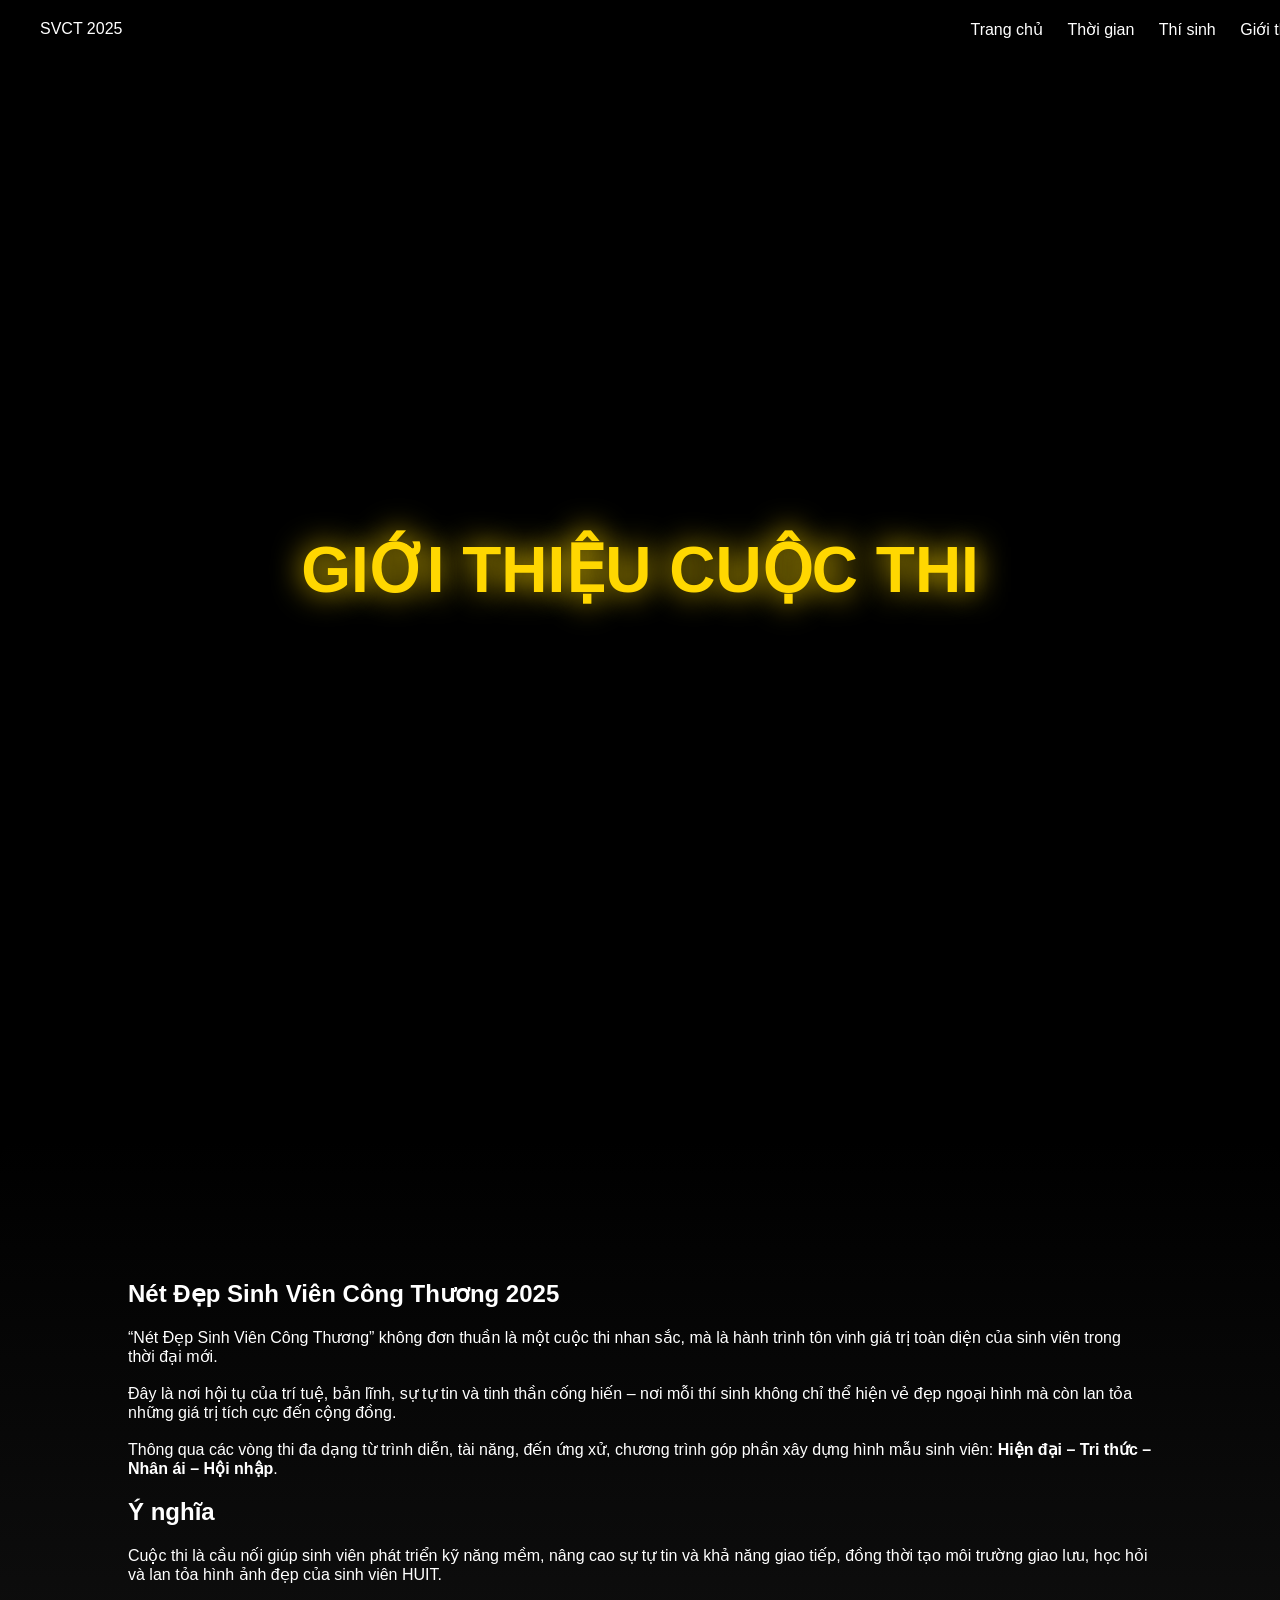
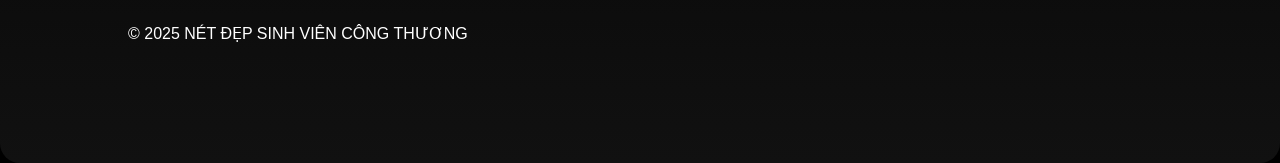
==== about.html @ 8886167d "1" ====
<!DOCTYPE html>
<html lang="vi">
<head>
<meta charset="UTF-8">
<title>Giới thiệu</title>

<link rel="stylesheet" href="assets/css/style.css">
<link rel="stylesheet" href="assets/css/effects.css">
</head>

<body>

<nav>
<div>SVCT 2025</div>
<div>
<a href="index.html">Trang chủ</a>
<a href="timeline.html">Thời gian</a>
<a href="contestants.html">Thí sinh</a>
<a href="about.html">Giới thiệu</a>
</div>
</nav>

<section class="hero">
<h1>GIỚI THIỆU CUỘC THI</h1>
</section>

<section class="fade" style="background:linear-gradient(#000,#111);border-radius:20px">

<h2>Nét Đẹp Sinh Viên Công Thương 2025</h2>

<p>
“Nét Đẹp Sinh Viên Công Thương” không đơn thuần là một cuộc thi nhan sắc, mà là hành trình tôn vinh giá trị toàn diện của sinh viên trong thời đại mới.
<br><br>
Đây là nơi hội tụ của trí tuệ, bản lĩnh, sự tự tin và tinh thần cống hiến – nơi mỗi thí sinh không chỉ thể hiện vẻ đẹp ngoại hình mà còn lan tỏa những giá trị tích cực đến cộng đồng.
<br><br>
Thông qua các vòng thi đa dạng từ trình diễn, tài năng, đến ứng xử, chương trình góp phần xây dựng hình mẫu sinh viên:
<strong>Hiện đại – Tri thức – Nhân ái – Hội nhập</strong>.
</p>

<h2>Ý nghĩa</h2>

<p>
Cuộc thi là cầu nối giúp sinh viên phát triển kỹ năng mềm, nâng cao sự tự tin và khả năng giao tiếp, đồng thời tạo môi trường giao lưu, học hỏi và lan tỏa hình ảnh đẹp của sinh viên HUIT.
</p>

<footer style="margin-top:40px">
© 2025 NÉT ĐẸP SINH VIÊN CÔNG THƯƠNG
</footer>

</section>

<script src="assets/js/main.js"></script>
<script src="assets/js/effects.js"></script>

</body>
</html>
---- assets/css/style.css ----
body{
    margin:0;
    font-family:'Montserrat',sans-serif;
    background:black;
    color:white;
}

/* VIDEO BG */
#videoBG{
    position:fixed;
    width:100%;
    height:100%;
    object-fit:cover;
    z-index:-2;
}

.overlay{
    position:fixed;
    width:100%;
    height:100%;
    background:rgba(0,0,0,0.6);
    z-index:-1;
}

/* NAV */
nav{
    position:fixed;
    width:100%;
    display:flex;
    justify-content:space-between;
    padding:20px 40px;
    backdrop-filter:blur(10px);
    z-index:100;
}

nav a{
    color:white;
    margin:0 10px;
    text-decoration:none;
}

nav a:hover{color:gold}

/* HERO */
.hero{
    height:100vh;
    display:flex;
    flex-direction:column;
    justify-content:center;
    align-items:center;
    text-align:center;
}

.hero h1{
    font-size:64px;
    color:gold;
    text-shadow:0 0 30px gold;
}

/* SECTION */
section{
    padding:120px 10%;
}

/* GRID */
.grid{
    display:grid;
    grid-template-columns:repeat(auto-fit,minmax(250px,1fr));
    gap:25px;
}

/* CARD */
.card{
    background:rgba(255,255,255,0.05);
    padding:25px;
    border-radius:12px;
    transition:0.4s;
}

.card:hover{
    transform:translateY(-10px) scale(1.05);
    box-shadow:0 0 30px gold;
}

/* BUTTON */
.btn{
    border:1px solid gold;
    padding:12px 30px;
    color:gold;
}
.btn:hover{
    background:gold;
    color:black;
}
---- assets/css/effects.css ----
.fade{
    opacity:0;
    transform:translateY(60px);
    transition:1s;
}
.fade.show{
    opacity:1;
    transform:translateY(0);
}

/* MODAL */
.modal{
    position:fixed;
    top:0;
    width:100%;
    height:100%;
    display:none;
    justify-content:center;
    align-items:center;
    background:rgba(0,0,0,0.8);
}

.modal-content{
    background:#111;
    padding:30px;
    border-radius:15px;
    max-width:400px;
}

/* RIPPLE */
.ripple{
    position:absolute;
    border-radius:50%;
    background:rgba(255,215,0,0.4);
    animation:ripple 0.6s linear;
}
@keyframes ripple{
    to{transform:scale(4);opacity:0}
}
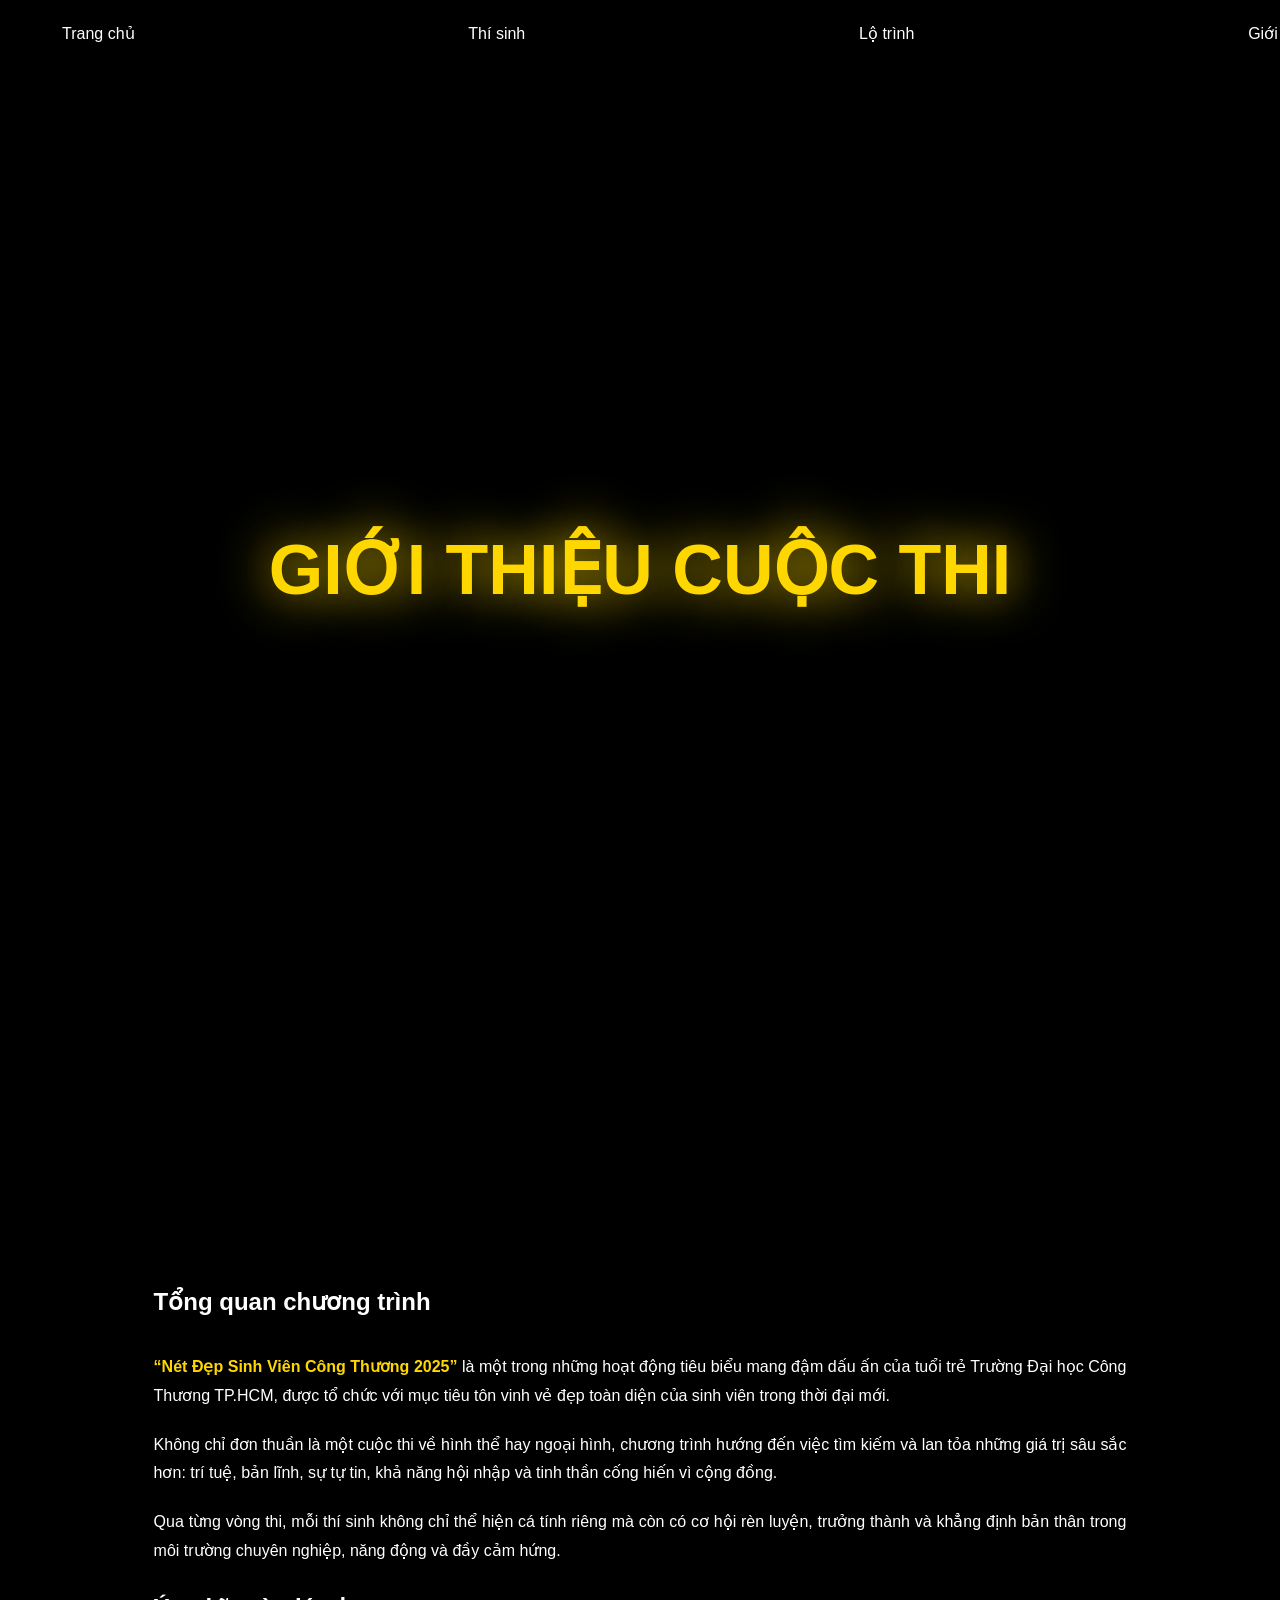
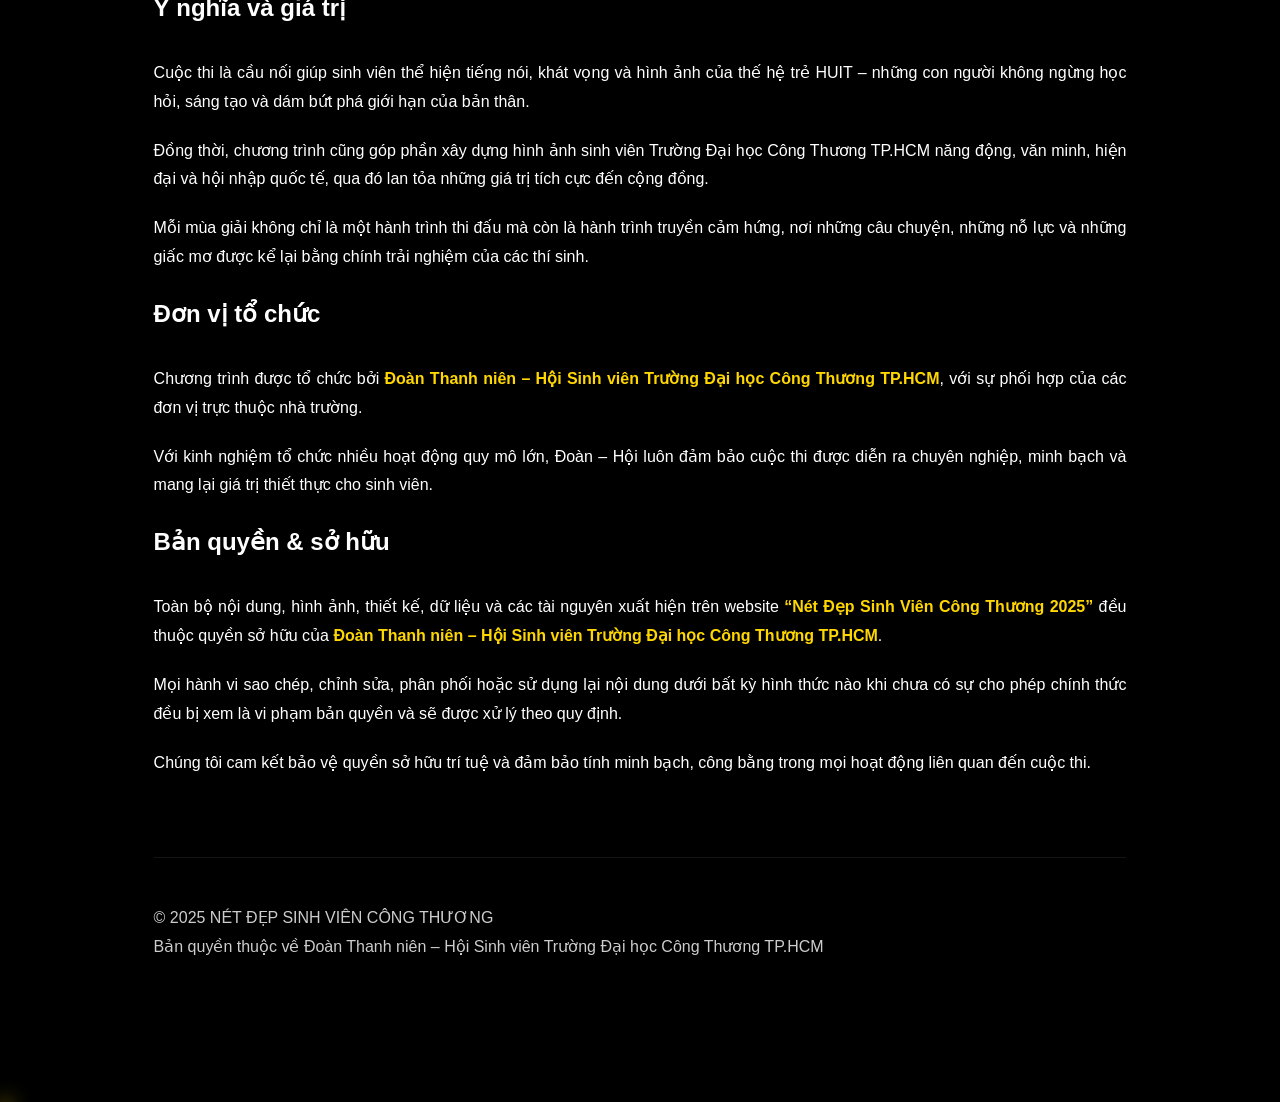
==== commit fe92b998: "2" ====
--- a/about.html
+++ b/about.html
@@ -2,55 +2,113 @@
 <html lang="vi">
 <head>
 <meta charset="UTF-8">
-<title>Giới thiệu</title>
+<title>Giới thiệu | Nét Đẹp SVCT 2025</title>
 
 <link rel="stylesheet" href="assets/css/style.css">
 <link rel="stylesheet" href="assets/css/effects.css">
+
+<style>
+.about-container{
+max-width:1000px;
+margin:auto;
+}
+.about-container p{
+margin-bottom:20px;
+text-align:justify;
+}
+.highlight{
+color:gold;
+font-weight:bold;
+}
+.footer{
+margin-top:80px;
+padding-top:30px;
+border-top:1px solid rgba(255,255,255,0.1);
+text-align:center;
+opacity:0.8;
+}
+</style>
 </head>
 
 <body>
 
 <nav>
-<div>SVCT 2025</div>
-<div>
 <a href="index.html">Trang chủ</a>
-<a href="timeline.html">Thời gian</a>
 <a href="contestants.html">Thí sinh</a>
+<a href="timeline.html">Lộ trình</a>
 <a href="about.html">Giới thiệu</a>
-</div>
 </nav>
 
 <section class="hero">
 <h1>GIỚI THIỆU CUỘC THI</h1>
 </section>
 
-<section class="fade" style="background:linear-gradient(#000,#111);border-radius:20px">
+<section class="fade">
+<div class="about-container">
 
-<h2>Nét Đẹp Sinh Viên Công Thương 2025</h2>
+<h2>Tổng quan chương trình</h2>
 
 <p>
-“Nét Đẹp Sinh Viên Công Thương” không đơn thuần là một cuộc thi nhan sắc, mà là hành trình tôn vinh giá trị toàn diện của sinh viên trong thời đại mới.
-<br><br>
-Đây là nơi hội tụ của trí tuệ, bản lĩnh, sự tự tin và tinh thần cống hiến – nơi mỗi thí sinh không chỉ thể hiện vẻ đẹp ngoại hình mà còn lan tỏa những giá trị tích cực đến cộng đồng.
-<br><br>
-Thông qua các vòng thi đa dạng từ trình diễn, tài năng, đến ứng xử, chương trình góp phần xây dựng hình mẫu sinh viên:
-<strong>Hiện đại – Tri thức – Nhân ái – Hội nhập</strong>.
+<span class="highlight">“Nét Đẹp Sinh Viên Công Thương 2025”</span> là một trong những hoạt động tiêu biểu mang đậm dấu ấn của tuổi trẻ Trường Đại học Công Thương TP.HCM, được tổ chức với mục tiêu tôn vinh vẻ đẹp toàn diện của sinh viên trong thời đại mới.
 </p>
 
-<h2>Ý nghĩa</h2>
+<p>
+Không chỉ đơn thuần là một cuộc thi về hình thể hay ngoại hình, chương trình hướng đến việc tìm kiếm và lan tỏa những giá trị sâu sắc hơn: trí tuệ, bản lĩnh, sự tự tin, khả năng hội nhập và tinh thần cống hiến vì cộng đồng.
+</p>
 
 <p>
-Cuộc thi là cầu nối giúp sinh viên phát triển kỹ năng mềm, nâng cao sự tự tin và khả năng giao tiếp, đồng thời tạo môi trường giao lưu, học hỏi và lan tỏa hình ảnh đẹp của sinh viên HUIT.
+Qua từng vòng thi, mỗi thí sinh không chỉ thể hiện cá tính riêng mà còn có cơ hội rèn luyện, trưởng thành và khẳng định bản thân trong môi trường chuyên nghiệp, năng động và đầy cảm hứng.
 </p>
 
-<footer style="margin-top:40px">
-© 2025 NÉT ĐẸP SINH VIÊN CÔNG THƯƠNG
-</footer>
+<h2>Ý nghĩa và giá trị</h2>
 
+<p>
+Cuộc thi là cầu nối giúp sinh viên thể hiện tiếng nói, khát vọng và hình ảnh của thế hệ trẻ HUIT – những con người không ngừng học hỏi, sáng tạo và dám bứt phá giới hạn của bản thân.
+</p>
+
+<p>
+Đồng thời, chương trình cũng góp phần xây dựng hình ảnh sinh viên Trường Đại học Công Thương TP.HCM năng động, văn minh, hiện đại và hội nhập quốc tế, qua đó lan tỏa những giá trị tích cực đến cộng đồng.
+</p>
+
+<p>
+Mỗi mùa giải không chỉ là một hành trình thi đấu mà còn là hành trình truyền cảm hứng, nơi những câu chuyện, những nỗ lực và những giấc mơ được kể lại bằng chính trải nghiệm của các thí sinh.
+</p>
+
+<h2>Đơn vị tổ chức</h2>
+
+<p>
+Chương trình được tổ chức bởi <span class="highlight">Đoàn Thanh niên – Hội Sinh viên Trường Đại học Công Thương TP.HCM</span>, với sự phối hợp của các đơn vị trực thuộc nhà trường.
+</p>
+
+<p>
+Với kinh nghiệm tổ chức nhiều hoạt động quy mô lớn, Đoàn – Hội luôn đảm bảo cuộc thi được diễn ra chuyên nghiệp, minh bạch và mang lại giá trị thiết thực cho sinh viên.
+</p>
+
+<h2>Bản quyền & sở hữu</h2>
+
+<p>
+Toàn bộ nội dung, hình ảnh, thiết kế, dữ liệu và các tài nguyên xuất hiện trên website <span class="highlight">“Nét Đẹp Sinh Viên Công Thương 2025”</span> đều thuộc quyền sở hữu của <span class="highlight">Đoàn Thanh niên – Hội Sinh viên Trường Đại học Công Thương TP.HCM</span>.
+</p>
+
+<p>
+Mọi hành vi sao chép, chỉnh sửa, phân phối hoặc sử dụng lại nội dung dưới bất kỳ hình thức nào khi chưa có sự cho phép chính thức đều bị xem là vi phạm bản quyền và sẽ được xử lý theo quy định.
+</p>
+
+<p>
+Chúng tôi cam kết bảo vệ quyền sở hữu trí tuệ và đảm bảo tính minh bạch, công bằng trong mọi hoạt động liên quan đến cuộc thi.
+</p>
+
+<div class="footer">
+<p>
+© 2025 NÉT ĐẸP SINH VIÊN CÔNG THƯƠNG <br>
+Bản quyền thuộc về Đoàn Thanh niên – Hội Sinh viên Trường Đại học Công Thương TP.HCM
+</p>
+</div>
+
+</div>
 </section>
 
 <script src="assets/js/main.js"></script>
-<script src="assets/js/effects.js"></script>
 
 </body>
 </html>
--- a/assets/css/style.css
+++ b/assets/css/style.css
@@ -1,94 +1,136 @@
 body{
-    margin:0;
-    font-family:'Montserrat',sans-serif;
-    background:black;
-    color:white;
-}
-
-/* VIDEO BG */
-#videoBG{
-    position:fixed;
-    width:100%;
-    height:100%;
-    object-fit:cover;
-    z-index:-2;
-}
-
-.overlay{
-    position:fixed;
-    width:100%;
-    height:100%;
-    background:rgba(0,0,0,0.6);
-    z-index:-1;
+margin:0;
+font-family:'Montserrat',sans-serif;
+background:#000;
+color:#fff;
+overflow-x:hidden;
+line-height:1.8;
 }
 
 /* NAV */
 nav{
-    position:fixed;
-    width:100%;
-    display:flex;
-    justify-content:space-between;
-    padding:20px 40px;
-    backdrop-filter:blur(10px);
-    z-index:100;
+position:fixed;
+width:100%;
+display:flex;
+justify-content:space-between;
+padding:20px 50px;
+backdrop-filter:blur(15px);
+z-index:100;
 }
-
 nav a{
-    color:white;
-    margin:0 10px;
-    text-decoration:none;
+color:white;
+margin:0 12px;
+text-decoration:none;
 }
-
 nav a:hover{color:gold}
 
 /* HERO */
 .hero{
-    height:100vh;
-    display:flex;
-    flex-direction:column;
-    justify-content:center;
-    align-items:center;
-    text-align:center;
+height:100vh;
+display:flex;
+flex-direction:column;
+justify-content:center;
+align-items:center;
+text-align:center;
 }
-
 .hero h1{
-    font-size:64px;
-    color:gold;
-    text-shadow:0 0 30px gold;
+font-size:70px;
+color:gold;
+text-shadow:0 0 50px gold;
 }
 
 /* SECTION */
 section{
-    padding:120px 10%;
+padding:120px 12%;
+}
+
+/* TITLE */
+h2{
+margin-bottom:30px;
 }
 
 /* GRID */
 .grid{
-    display:grid;
-    grid-template-columns:repeat(auto-fit,minmax(250px,1fr));
-    gap:25px;
+display:grid;
+grid-template-columns:repeat(auto-fit,minmax(250px,1fr));
+gap:30px;
 }
 
 /* CARD */
 .card{
-    background:rgba(255,255,255,0.05);
-    padding:25px;
-    border-radius:12px;
-    transition:0.4s;
+background:rgba(255,255,255,0.05);
+padding:25px;
+border-radius:15px;
+transition:0.4s;
+cursor:pointer;
+}
+.card:hover{
+transform:translateY(-10px) scale(1.05);
+box-shadow:0 0 30px gold;
 }
 
-.card:hover{
-    transform:translateY(-10px) scale(1.05);
-    box-shadow:0 0 30px gold;
+/* CAROUSEL */
+.carousel{
+display:flex;
+overflow-x:auto;
+gap:20px;
+}
+.carousel img{
+width:350px;
+border-radius:10px;
+transition:0.4s;
+}
+.carousel img:hover{transform:scale(1.1)}
+
+/* MODAL */
+.modal{
+position:fixed;
+top:0;
+left:0;
+width:100%;
+height:100%;
+display:none;
+justify-content:center;
+align-items:center;
+background:rgba(0,0,0,0.85);
+z-index:999;
+}
+.modal-content{
+background:#111;
+padding:30px;
+border-radius:15px;
+max-width:400px;
+text-align:center;
 }
 
 /* BUTTON */
 .btn{
-    border:1px solid gold;
-    padding:12px 30px;
-    color:gold;
+border:1px solid gold;
+padding:10px 20px;
+color:gold;
+cursor:pointer;
 }
 .btn:hover{
-    background:gold;
-    color:black;
+background:gold;
+color:black;
+}
+
+/* CURSOR */
+.cursor{
+width:10px;
+height:10px;
+background:gold;
+position:fixed;
+border-radius:50%;
+pointer-events:none;
+box-shadow:0 0 20px gold;
+z-index:9999;
+}
+.trail{
+position:fixed;
+width:6px;
+height:6px;
+background:rgba(255,215,0,0.5);
+border-radius:50%;
+pointer-events:none;
 }
--- a/assets/css/effects.css
+++ b/assets/css/effects.css
@@ -1,39 +1,9 @@
 .fade{
-    opacity:0;
-    transform:translateY(60px);
-    transition:1s;
+opacity:0;
+transform:translateY(60px);
+transition:1s;
 }
 .fade.show{
-    opacity:1;
-    transform:translateY(0);
-}
-
-/* MODAL */
-.modal{
-    position:fixed;
-    top:0;
-    width:100%;
-    height:100%;
-    display:none;
-    justify-content:center;
-    align-items:center;
-    background:rgba(0,0,0,0.8);
-}
-
-.modal-content{
-    background:#111;
-    padding:30px;
-    border-radius:15px;
-    max-width:400px;
-}
-
-/* RIPPLE */
-.ripple{
-    position:absolute;
-    border-radius:50%;
-    background:rgba(255,215,0,0.4);
-    animation:ripple 0.6s linear;
-}
-@keyframes ripple{
-    to{transform:scale(4);opacity:0}
-}+opacity:1;
+transform:translateY(0);
+}   
